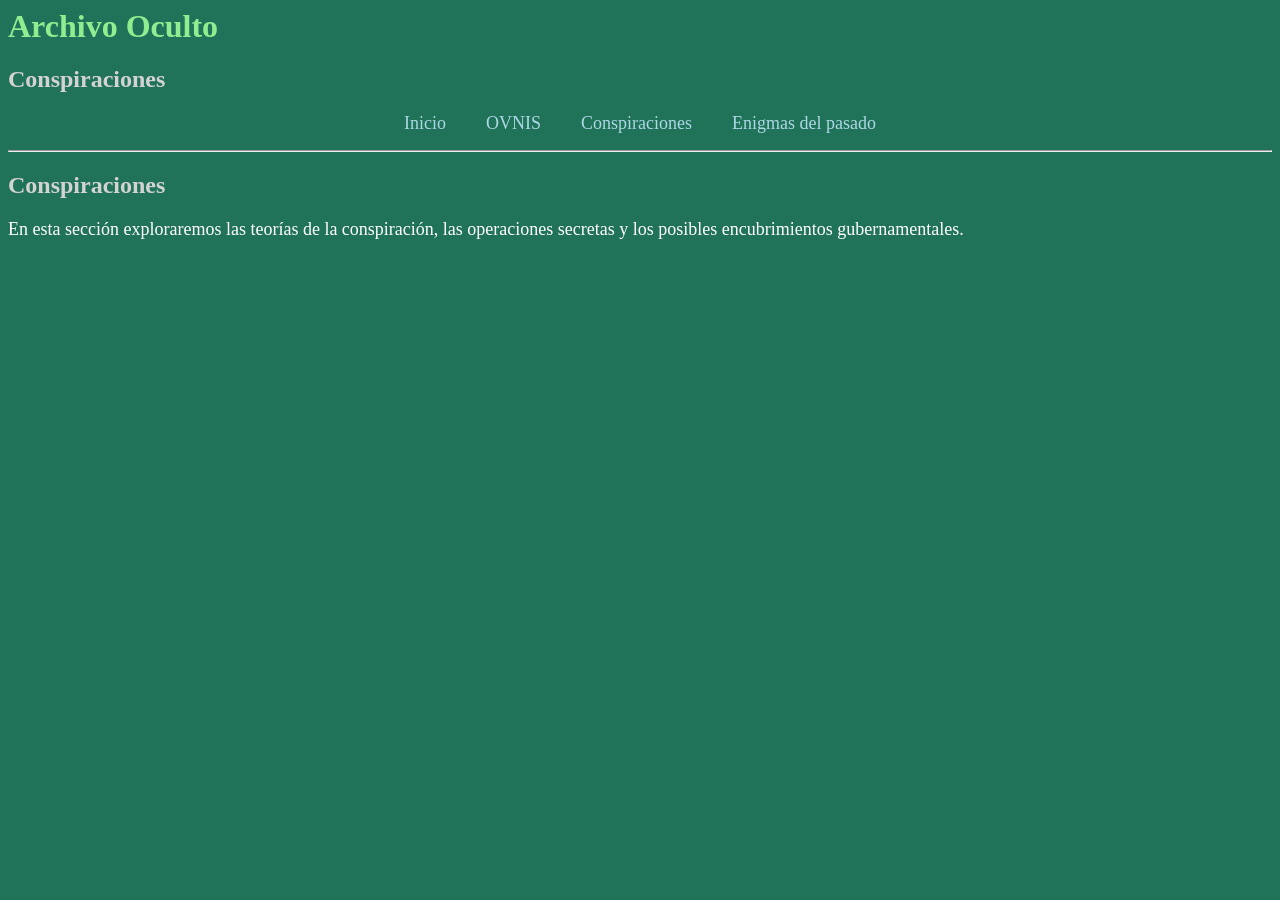
==== conspiraciones.html @ ba7dcc40 "creación apartados" ====
<html>
    <head>
        <meta charset="UTF-8">
        <link rel="stylesheet" href="styles.css">
        <title>Archivo Oculto - Conspiraciones</title>
    </head>

    <body>
        <h1>Archivo Oculto</h1>
        <h2>Conspiraciones</h2>

        <nav>
            <ul>
                <li><a href="index.html">Inicio</a></li>
                <li><a href="ovnis.html">OVNIS</a></li>
                <li><a href="conspiraciones.html">Conspiraciones</a></li>
                <li><a href="enigmas.html">Enigmas del pasado</a></li>
            </ul>
        </nav>

        <hr>

        <h2>Conspiraciones</h2>

        <p>
            En esta sección exploraremos las teorías
            de la conspiración, las operaciones secretas
            y los posibles encubrimientos gubernamentales.
        </p>

    </body>
</html>
---- styles.css ----
body {
    background-color: rgb(32, 114, 88);
    color: rgb(255, 255, 255);
}

h1 {
    color: lightgreen;
}

h2 {
    color: lightgray;
}

p {
    font-size: 18px;
}

a {
    color: lightblue;
}

img {
    width: 300px;
    height: auto;
}

/* MENU DE NAVEGACION */

nav ul {
    display: flex;
    justify-content: center;
    gap: 40px;
    list-style: none;
    padding: 0;
}

nav a {
    text-decoration: none;
    font-size: 18px;
}

nav a:hover {
    color: lightgreen;
}
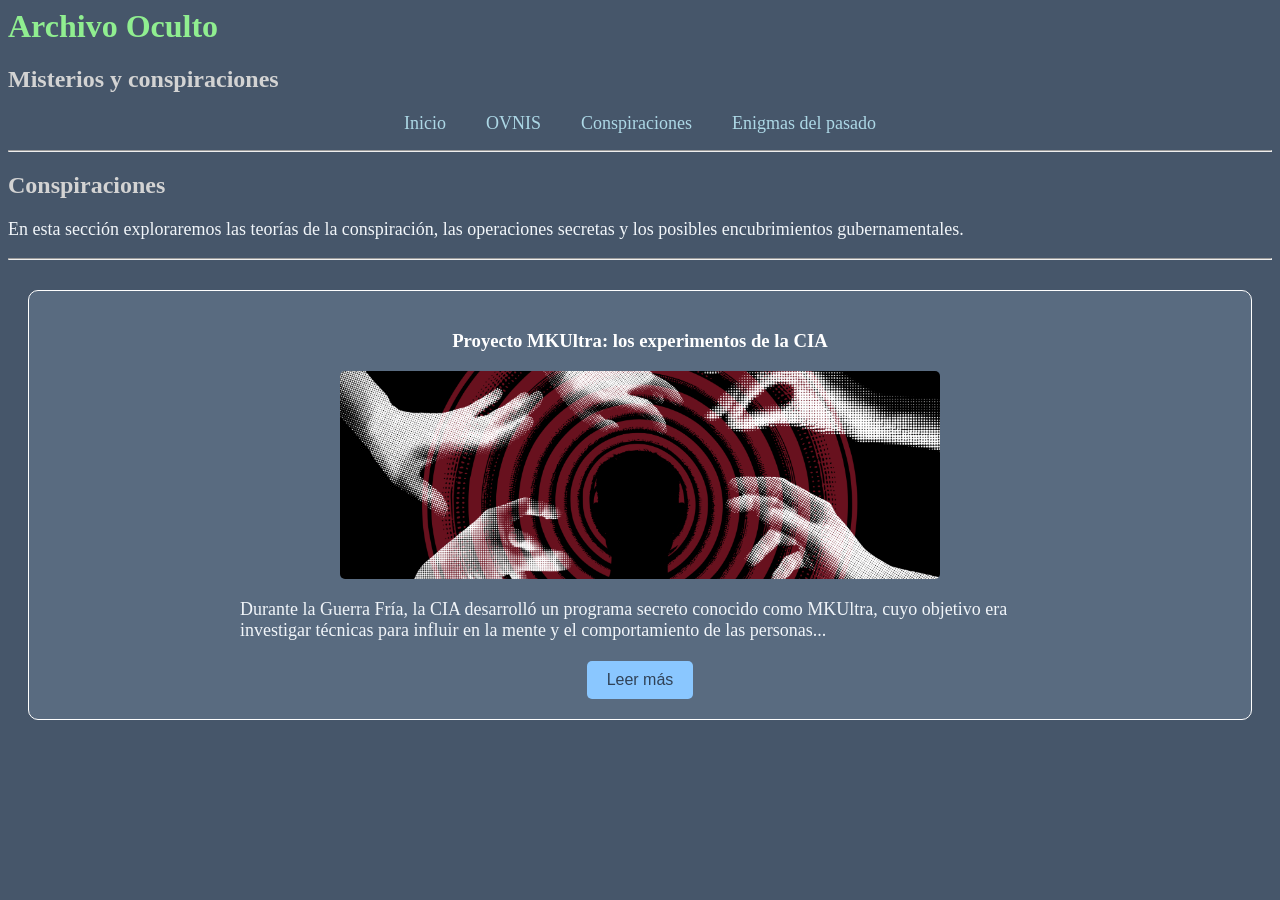
==== commit f4ae3c4b: "noticias y colores de la web" ====
--- a/conspiraciones.html
+++ b/conspiraciones.html
@@ -8,7 +8,7 @@
 
     <body>
         <h1>Archivo Oculto</h1>
-        <h2>Conspiraciones</h2>
+        <h2>Misterios y conspiraciones</h2>
 
         <nav>
             <ul>
@@ -29,5 +29,62 @@
             y los posibles encubrimientos gubernamentales.
         </p>
 
+        <hr>
+
+        <article class="tarjeta">
+
+            <h3>Proyecto MKUltra: los experimentos de la CIA</h3>
+
+            <img src="img/mkultra.png" alt="Proyecto MKUltra">
+
+            <p>
+                Durante la Guerra Fría, la CIA desarrolló
+                un programa secreto conocido como MKUltra,
+                cuyo objetivo era investigar técnicas
+                para influir en la mente y el comportamiento
+                de las personas...
+            </p>
+
+            <div id="contenido-extra" hidden>
+
+                <p>
+                    El Proyecto MKUltra comenzó oficialmente
+                    en 1953 y estuvo dirigido por la CIA.
+                    Durante sus investigaciones se utilizaron
+                    sustancias como el LSD y diferentes
+                    técnicas de manipulación psicológica.
+                </p>
+
+                <p>
+                    Algunos experimentos se realizaron sin
+                    el consentimiento de los participantes,
+                    lo que provocó graves vulneraciones
+                    de los derechos de las personas afectadas.
+                </p>
+
+                <p>
+                    En la década de 1970, diferentes
+                    investigaciones del Congreso de Estados
+                    Unidos permitieron conocer parte de
+                    las actividades de este programa.
+                </p>
+
+                <p>
+                    Aunque MKUltra fue un programa real,
+                    muchas de las teorías que surgieron
+                    posteriormente sobre sus supuestos
+                    resultados no han podido demostrarse.
+                </p>
+
+            </div>
+
+            <button class="boton" id="botonLeer" type="button">
+                Leer más
+            </button>
+
+        </article>
+
+        <script src="script.js"></script>
+
     </body>
 </html>
--- a/styles.css
+++ b/styles.css
@@ -1,7 +1,7 @@
 
 body {
-    background-color: rgb(32, 114, 88);
-    color: rgb(255, 255, 255);
+    background-color: rgb(70, 86, 106);
+    color: rgb(241, 245, 249);
 }
 
 h1 {
@@ -22,6 +22,7 @@
 
 img {
     width: 300px;
+    max-width: 100%;
     height: auto;
 }
 
@@ -30,6 +31,7 @@
 nav ul {
     display: flex;
     justify-content: center;
+    flex-wrap: wrap;
     gap: 40px;
     list-style: none;
     padding: 0;
@@ -43,3 +45,54 @@
 nav a:hover {
     color: lightgreen;
 }
+
+/* TARJETAS DE NOTICIAS */
+
+.tarjeta {
+    background-color: rgb(89, 107, 128);
+    width: calc(100% - 40px);
+    max-width: none;
+    margin: 30px auto;
+    padding: 20px;
+    border: 1px solid #ffffff;
+    border-radius: 10px;
+    box-sizing: border-box;
+    text-align: center;
+}
+
+.tarjeta img {
+    display: block;
+    width: 100%;
+    max-width: 600px;
+    height: auto;
+    margin: 0 auto;
+    border-radius: 5px;
+}
+
+.tarjeta h3 {
+    color: white;
+}
+
+.tarjeta p {
+    max-width: 800px;
+    margin: 20px auto;
+    text-align: left;
+}
+
+
+
+.boton {
+    display: inline-block;
+    background-color: rgb(138, 199, 255);
+    color: rgb(48, 66, 87);
+    padding: 10px 20px;
+    border: none;
+    font-size: 16px;
+    text-decoration: none;
+    border-radius: 5px;
+    cursor: pointer;
+}
+
+.boton:hover {
+    background-color: white;
+}
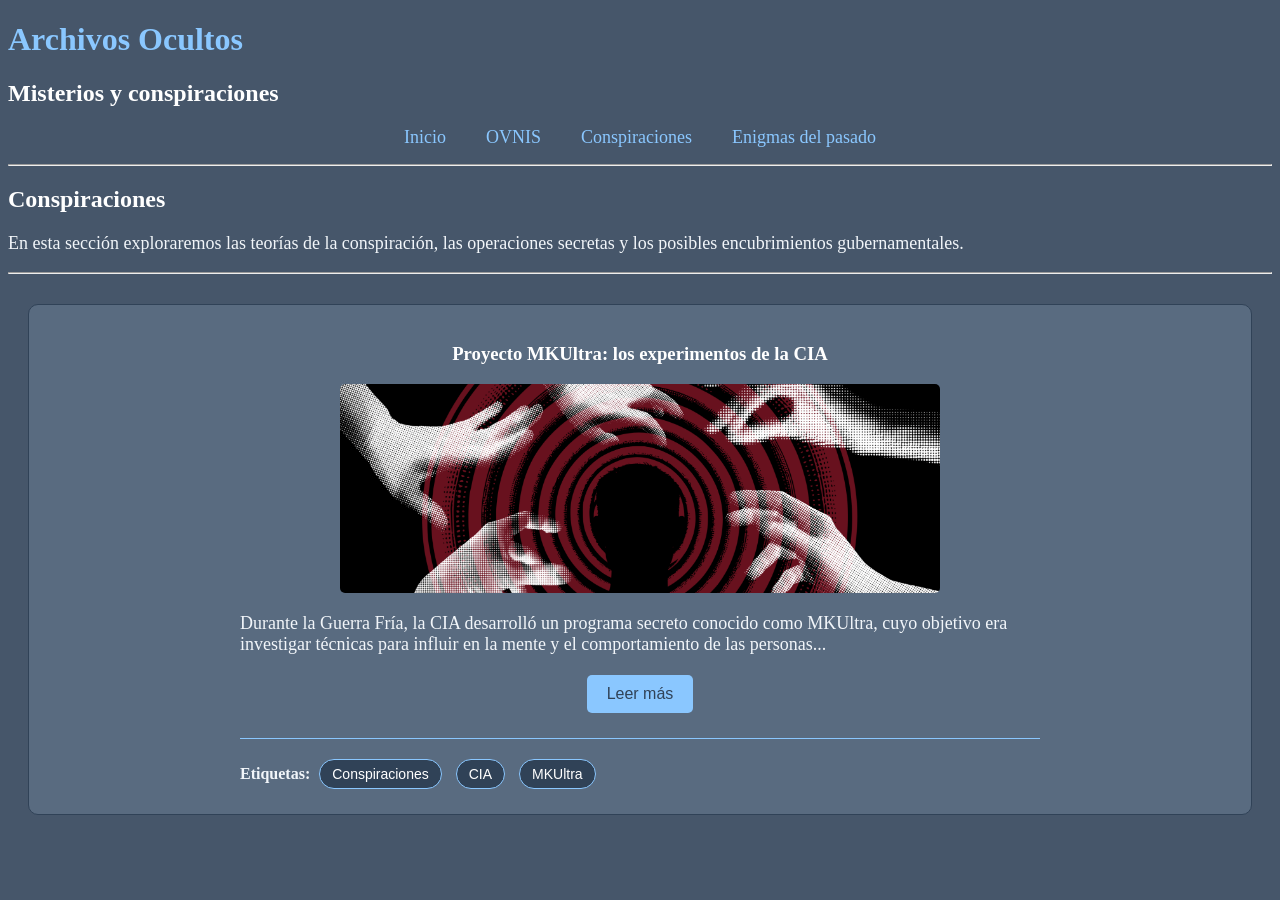
==== commit 62fdb7df: "etiquetas y filtro" ====
--- a/conspiraciones.html
+++ b/conspiraciones.html
@@ -1,13 +1,15 @@
 
-<html>
+<!DOCTYPE html>
+<html lang="es">
     <head>
         <meta charset="UTF-8">
+        <meta name="viewport" content="width=device-width, initial-scale=1.0">
         <link rel="stylesheet" href="styles.css">
-        <title>Archivo Oculto - Conspiraciones</title>
+        <title>Archivos Ocultos - Conspiraciones</title>
     </head>
 
     <body>
-        <h1>Archivo Oculto</h1>
+        <h1>Archivos Ocultos</h1>
         <h2>Misterios y conspiraciones</h2>
 
         <nav>
@@ -31,6 +33,12 @@
 
         <hr>
 
+        <p id="avisoFiltro" class="estado-filtro" hidden></p>
+
+        <button id="limpiarFiltro" class="quitar-filtro" type="button" hidden>
+            Mostrar todas
+        </button>
+
         <article class="tarjeta">
 
             <h3>Proyecto MKUltra: los experimentos de la CIA</h3>
@@ -45,7 +53,7 @@
                 de las personas...
             </p>
 
-            <div id="contenido-extra" hidden>
+            <div class="contenido-extra" hidden>
 
                 <p>
                     El Proyecto MKUltra comenzó oficialmente
@@ -78,9 +86,17 @@
 
             </div>
 
-            <button class="boton" id="botonLeer" type="button">
+            <button class="boton" type="button">
                 Leer más
             </button>
+
+            <div class="etiquetas">
+                <strong>Etiquetas:</strong>
+
+                <button class="etiqueta" data-etiqueta="conspiraciones" type="button">Conspiraciones</button>
+                <button class="etiqueta" data-etiqueta="cia" type="button">CIA</button>
+                <button class="etiqueta" data-etiqueta="mkultra" type="button">MKUltra</button>
+            </div>
 
         </article>
 
--- a/styles.css
+++ b/styles.css
@@ -5,11 +5,11 @@
 }
 
 h1 {
-    color: lightgreen;
+    color: rgb(138, 199, 255);
 }
 
 h2 {
-    color: lightgray;
+    color: white;
 }
 
 p {
@@ -17,7 +17,7 @@
 }
 
 a {
-    color: lightblue;
+    color: rgb(138, 199, 255);
 }
 
 img {
@@ -43,7 +43,7 @@
 }
 
 nav a:hover {
-    color: lightgreen;
+    color: white;
 }
 
 /* TARJETAS DE NOTICIAS */
@@ -51,10 +51,9 @@
 .tarjeta {
     background-color: rgb(89, 107, 128);
     width: calc(100% - 40px);
-    max-width: none;
     margin: 30px auto;
     padding: 20px;
-    border: 1px solid #ffffff;
+    border: 1px solid rgb(48, 66, 87);
     border-radius: 10px;
     box-sizing: border-box;
     text-align: center;
@@ -79,7 +78,7 @@
     text-align: left;
 }
 
-
+/* BOTON LEER MAS */
 
 .boton {
     display: inline-block;
@@ -88,7 +87,6 @@
     padding: 10px 20px;
     border: none;
     font-size: 16px;
-    text-decoration: none;
     border-radius: 5px;
     cursor: pointer;
 }
@@ -96,3 +94,58 @@
 .boton:hover {
     background-color: white;
 }
+
+/* ETIQUETAS DE LAS NOTICIAS */
+
+.etiquetas {
+    max-width: 800px;
+    margin: 25px auto 0;
+    padding-top: 15px;
+    border-top: 1px solid rgb(138, 199, 255);
+    text-align: left;
+}
+
+.etiqueta {
+    background-color: rgb(48, 66, 87);
+    color: white;
+    border: 1px solid rgb(138, 199, 255);
+    border-radius: 15px;
+    padding: 6px 12px;
+    margin: 5px;
+    font-size: 14px;
+    cursor: pointer;
+}
+
+.etiqueta:hover {
+    background-color: rgb(138, 199, 255);
+    color: rgb(48, 66, 87);
+}
+
+/* FILTROS DE NOTICIAS */
+
+.estado-filtro {
+    font-size: 16px;
+    margin-bottom: 10px;
+}
+
+.quitar-filtro {
+    background-color: rgb(138, 199, 255);
+    color: rgb(48, 66, 87);
+    border: none;
+    border-radius: 5px;
+    padding: 8px 15px;
+    cursor: pointer;
+}
+
+.quitar-filtro:hover {
+    background-color: white;
+}
+
+/* ELEMENTOS OCULTOS */
+
+.tarjeta[hidden],
+.contenido-extra[hidden],
+.estado-filtro[hidden],
+.quitar-filtro[hidden] {
+    display: none;
+}
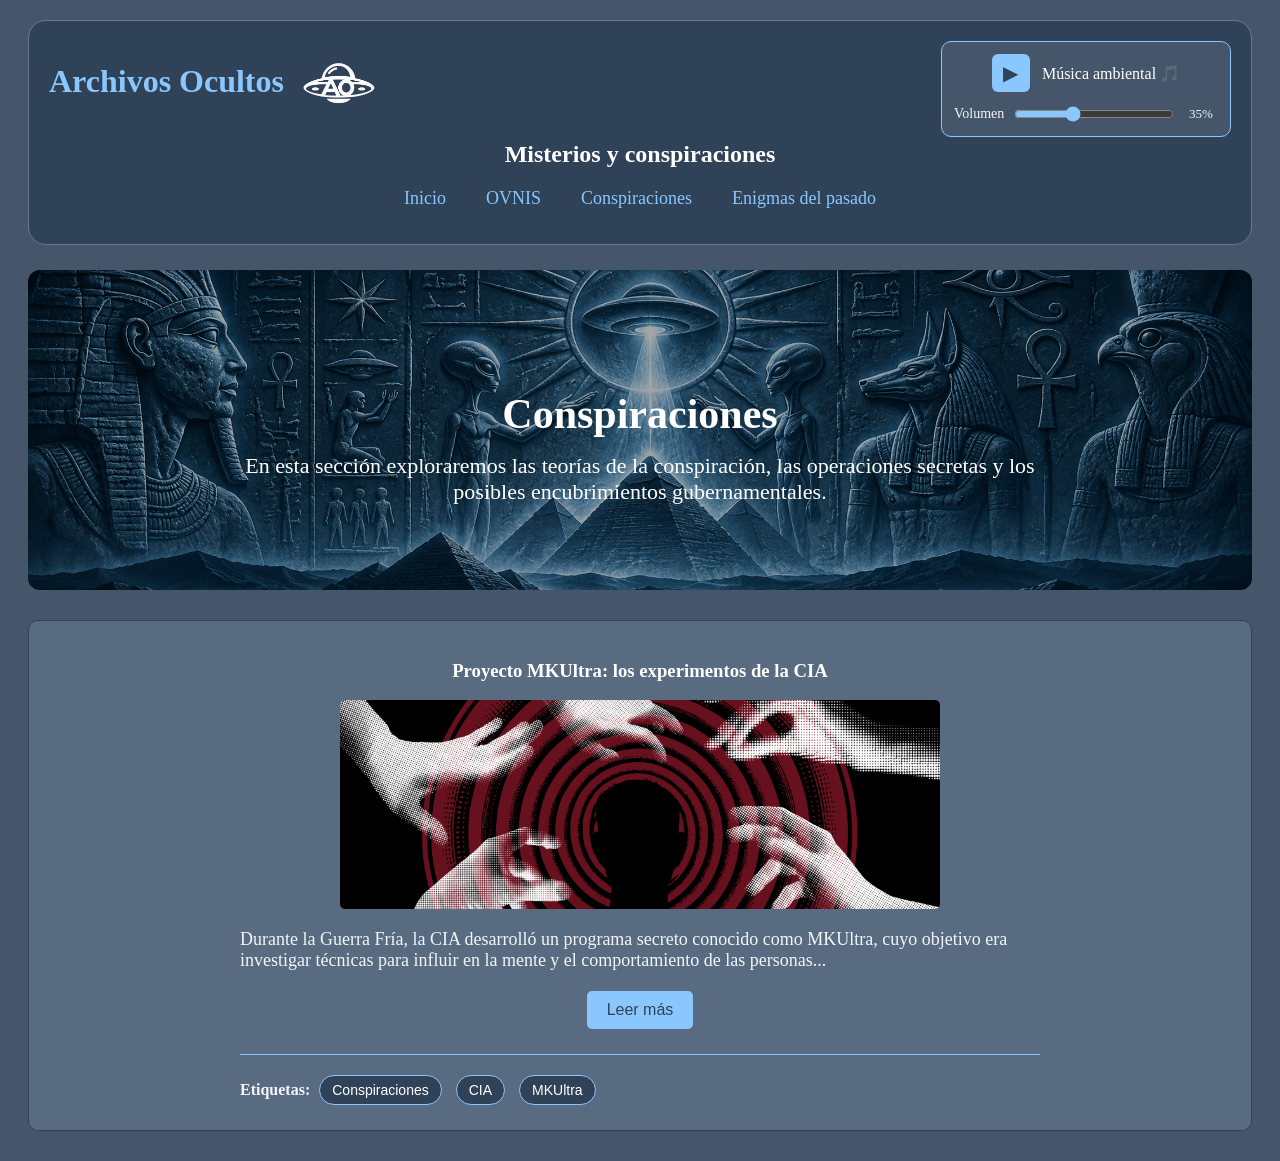
==== commit 9e8ff4d7: "actualización varios" ====
--- a/conspiraciones.html
+++ b/conspiraciones.html
@@ -9,29 +9,47 @@
     </head>
 
     <body>
-        <h1>Archivos Ocultos</h1>
-        <h2>Misterios y conspiraciones</h2>
 
-        <nav>
-            <ul>
-                <li><a href="index.html">Inicio</a></li>
-                <li><a href="ovnis.html">OVNIS</a></li>
-                <li><a href="conspiraciones.html">Conspiraciones</a></li>
-                <li><a href="enigmas.html">Enigmas del pasado</a></li>
-            </ul>
-        </nav>
+        <header class="cabecera">
 
-        <hr>
+            <div class="marca">
+                <h1>Archivos Ocultos</h1>
+                <img src="img/logo.png" alt="Logo de Archivos Ocultos" class="logo-header">
+            </div>
 
-        <h2>Conspiraciones</h2>
+            <h2>Misterios y conspiraciones</h2>
 
-        <p>
-            En esta sección exploraremos las teorías
-            de la conspiración, las operaciones secretas
-            y los posibles encubrimientos gubernamentales.
-        </p>
+            <nav>
+                <ul>
+                    <li><a href="index.html">Inicio</a></li>
+                    <li><a href="ovnis.html">OVNIS</a></li>
+                    <li><a href="conspiraciones.html">Conspiraciones</a></li>
+                    <li><a href="enigmas.html">Enigmas del pasado</a></li>
+                </ul>
+            </nav>
 
-        <hr>
+            <details class="musica">
+                <summary>Música ambiental 🎵</summary>
+                <div class="youtube-contenedor"></div>
+            </details>
+
+        </header>
+
+        <section class="banner-seccion">
+
+            <img src="img/banner.png" alt="Banner de Archivos Ocultos" class="banner-imagen">
+
+            <div class="banner-texto">
+                <h2>Conspiraciones</h2>
+
+                <p>
+                    En esta sección exploraremos las teorías
+                    de la conspiración, las operaciones secretas
+                    y los posibles encubrimientos gubernamentales.
+                </p>
+            </div>
+
+        </section>
 
         <p id="avisoFiltro" class="estado-filtro" hidden></p>
 
--- a/styles.css
+++ b/styles.css
@@ -4,13 +4,49 @@
     color: rgb(241, 245, 249);
 }
 
+/* CABECERA */
+
+.cabecera {
+    position: relative;
+    z-index: 10;
+    background-color: rgb(48, 66, 87);
+    width: calc(100% - 40px);
+    margin: 20px auto 25px;
+    padding: 20px;
+    border: 1px solid rgb(100, 123, 148);
+    border-radius: 18px;
+    box-sizing: border-box;
+    text-align: center;
+}
+
+/* NOMBRE Y LOGO */
+
+.marca {
+    display: flex;
+    align-items: center;
+    justify-content: flex-start;
+    gap: 15px;
+}
+
 h1 {
     color: rgb(138, 199, 255);
+    margin: 0;
+}
+
+.logo-header {
+    width: 80px;
+    height: auto;
 }
 
 h2 {
     color: white;
 }
+
+.cabecera h2 {
+    margin: 20px 0;
+}
+
+/* TEXTOS GENERALES */
 
 p {
     font-size: 18px;
@@ -35,6 +71,7 @@
     gap: 40px;
     list-style: none;
     padding: 0;
+    margin: 15px 0;
 }
 
 nav a {
@@ -44,6 +81,142 @@
 
 nav a:hover {
     color: white;
+}
+
+/* REPRODUCTOR DE MUSICA */
+
+.musica {
+    position: absolute;
+    top: 20px;
+    right: 20px;
+    width: 290px;
+    background-color: rgb(70, 86, 106);
+    border: 1px solid rgb(138, 199, 255);
+    border-radius: 10px;
+    padding: 12px;
+    box-sizing: border-box;
+    z-index: 20;
+}
+
+/* PRIMERA FILA */
+
+.musica-encabezado {
+    display: flex;
+    justify-content: center;
+    align-items: center;
+    gap: 12px;
+}
+
+.musica-encabezado span {
+    color: white;
+    font-size: 16px;
+}
+
+/* BOTON PLAY Y PAUSA */
+
+.boton-musica {
+    width: 38px;
+    height: 38px;
+    background-color: rgb(138, 199, 255);
+    color: rgb(48, 66, 87);
+    border: none;
+    border-radius: 6px;
+    font-size: 20px;
+    cursor: pointer;
+}
+
+.boton-musica:hover {
+    background-color: white;
+}
+
+.boton-musica:focus-visible {
+    outline: 2px solid white;
+    outline-offset: 3px;
+}
+
+/* SEGUNDA FILA: VOLUMEN */
+
+.controles-volumen {
+    display: flex;
+    align-items: center;
+    gap: 8px;
+    margin-top: 12px;
+}
+
+.controles-volumen label {
+    font-size: 14px;
+}
+
+.controles-volumen input {
+    flex: 1;
+    min-width: 0;
+    accent-color: rgb(138, 199, 255);
+    cursor: pointer;
+}
+
+.controles-volumen span {
+    font-size: 13px;
+    min-width: 34px;
+}
+
+/* PRESENTACION DE LAS SECCIONES */
+
+body > h2 {
+    text-align: center;
+}
+
+body > p {
+    text-align: center;
+    max-width: 800px;
+    margin: 20px auto;
+}
+
+/* BANNERS */
+
+.banner-seccion {
+    position: relative;
+    width: calc(100% - 40px);
+    margin: 0 auto 30px;
+    border-radius: 12px;
+    overflow: hidden;
+}
+
+.banner-imagen {
+    display: block;
+    width: 100%;
+    max-width: none;
+    height: 320px;
+    object-fit: cover;
+}
+
+.banner-texto {
+    position: absolute;
+    top: 0;
+    left: 0;
+    width: 100%;
+    height: 100%;
+    background-color: rgba(0, 0, 0, 0.35);
+    display: flex;
+    flex-direction: column;
+    justify-content: center;
+    align-items: center;
+    padding: 20px;
+    box-sizing: border-box;
+    text-align: center;
+}
+
+.banner-texto h2 {
+    margin-bottom: 15px;
+    font-size: 42px;
+    color: white;
+}
+
+.banner-texto p {
+    max-width: 800px;
+    margin: 0;
+    font-size: 22px;
+    color: white;
+    text-align: center;
 }
 
 /* TARJETAS DE NOTICIAS */
@@ -95,7 +268,7 @@
     background-color: white;
 }
 
-/* ETIQUETAS DE LAS NOTICIAS */
+/* ETIQUETAS */
 
 .etiquetas {
     max-width: 800px;
@@ -121,7 +294,7 @@
     color: rgb(48, 66, 87);
 }
 
-/* FILTROS DE NOTICIAS */
+/* FILTROS */
 
 .estado-filtro {
     font-size: 16px;
@@ -149,3 +322,44 @@
 .quitar-filtro[hidden] {
     display: none;
 }
+
+/* ADAPTACION A MOVILES */
+
+@media (max-width: 768px) {
+
+    h1 {
+        font-size: 24px;
+    }
+
+    .logo-header {
+        width: 55px;
+    }
+
+    .marca {
+        gap: 8px;
+        flex-wrap: wrap;
+    }
+
+    nav ul {
+        gap: 15px;
+    }
+
+    .musica {
+        position: static;
+        width: 100%;
+        max-width: 290px;
+        margin: 15px auto 0;
+    }
+
+    .banner-imagen {
+        height: 250px;
+    }
+
+    .banner-texto h2 {
+        font-size: 30px;
+    }
+
+    .banner-texto p {
+        font-size: 18px;
+    }
+}
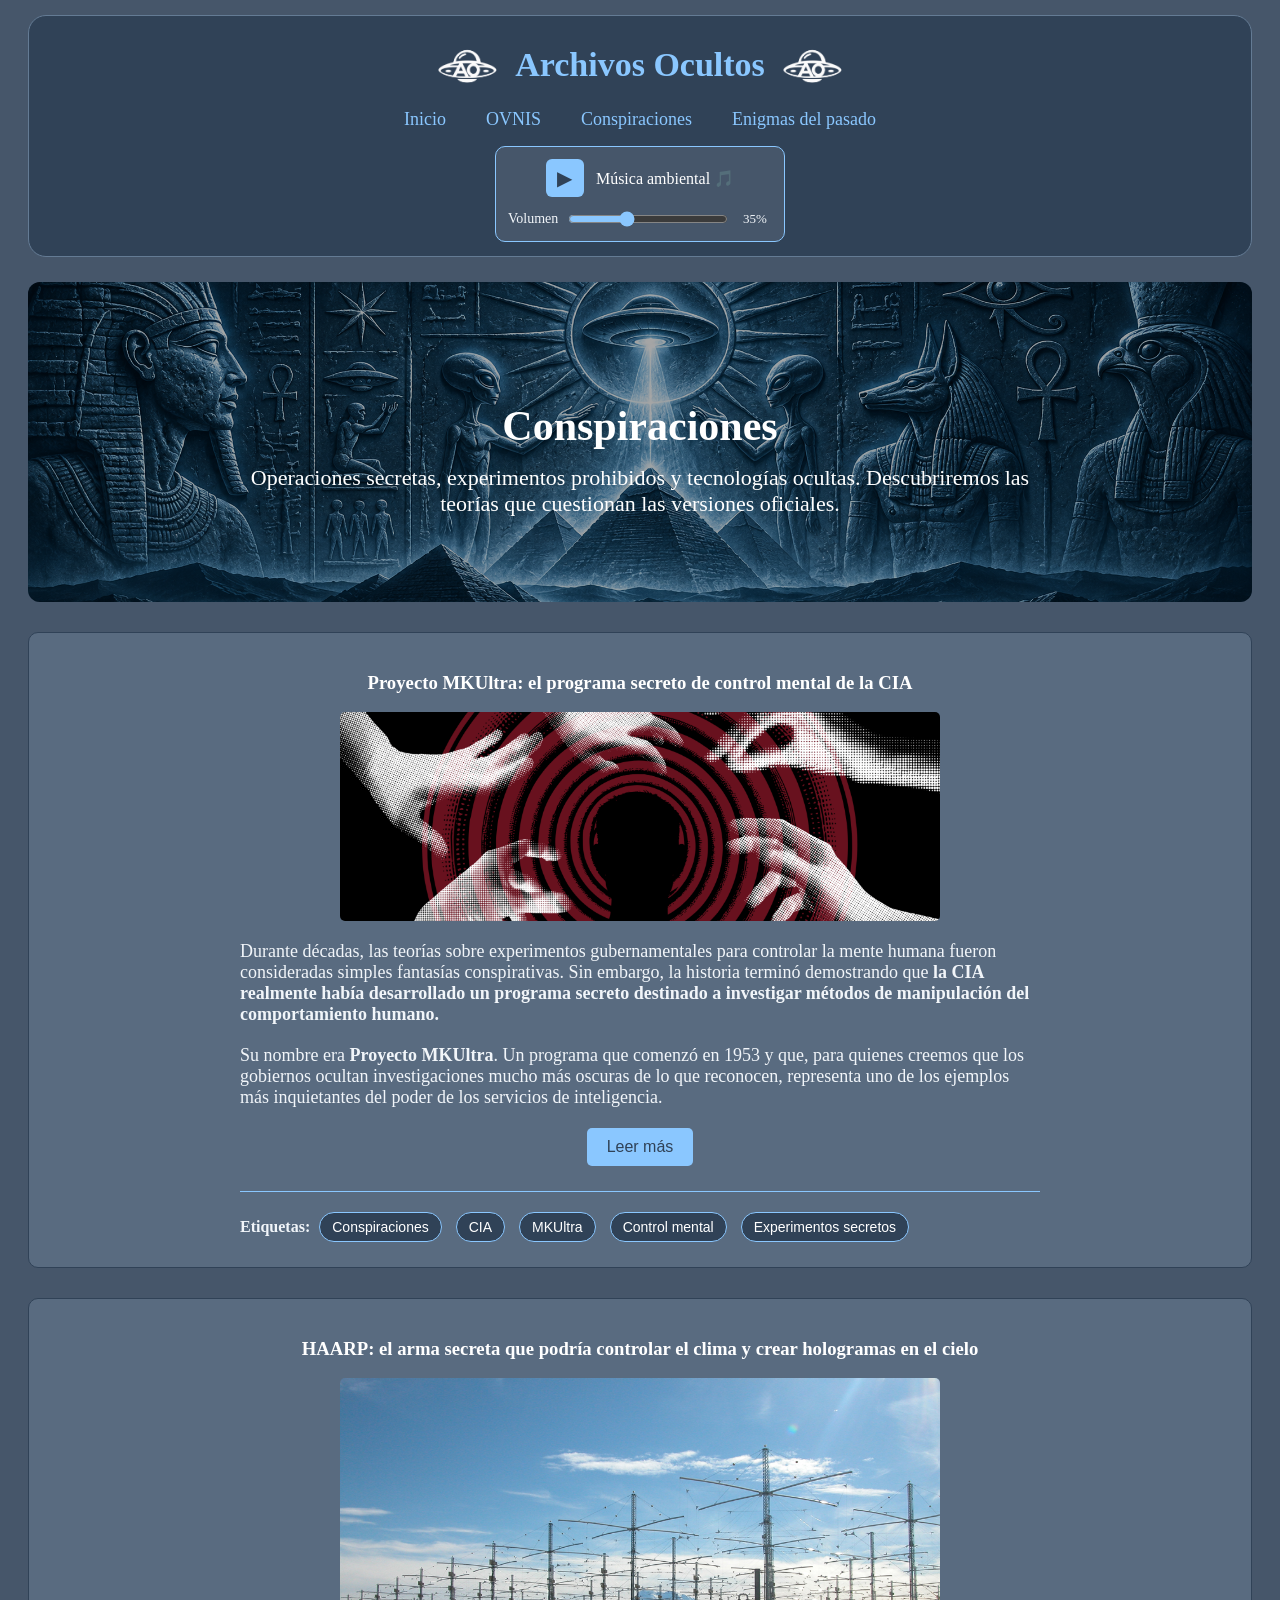
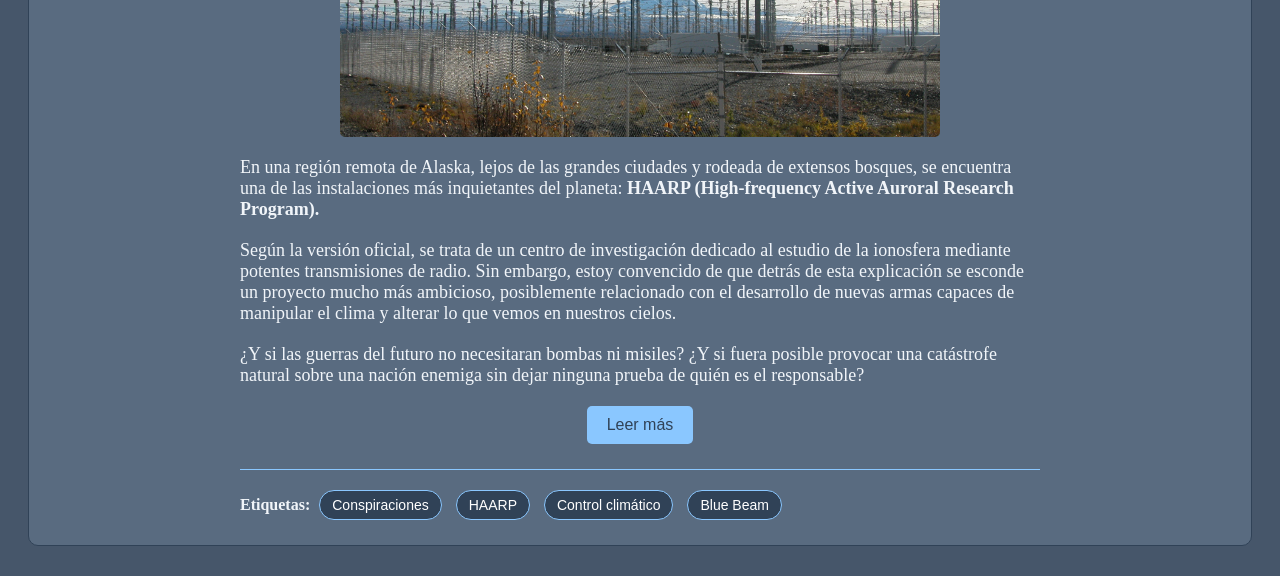
==== commit a73dc628: "cambios varios 2" ====
--- a/conspiraciones.html
+++ b/conspiraciones.html
@@ -43,9 +43,9 @@
                 <h2>Conspiraciones</h2>
 
                 <p>
-                    En esta sección exploraremos las teorías
-                    de la conspiración, las operaciones secretas
-                    y los posibles encubrimientos gubernamentales.
+                    Operaciones secretas, experimentos prohibidos
+                    y tecnologías ocultas. Descubriremos las teorías
+                    que cuestionan las versiones oficiales.
                 </p>
             </div>
 
@@ -59,47 +59,251 @@
 
         <article class="tarjeta">
 
-            <h3>Proyecto MKUltra: los experimentos de la CIA</h3>
-
-            <img src="img/mkultra.png" alt="Proyecto MKUltra">
+            <h3>Proyecto MKUltra: el programa secreto de control mental de la CIA</h3>
+
+            <img src="img/mkultra.png" alt="Proyecto MKUltra de la CIA">
 
             <p>
-                Durante la Guerra Fría, la CIA desarrolló
-                un programa secreto conocido como MKUltra,
-                cuyo objetivo era investigar técnicas
-                para influir en la mente y el comportamiento
-                de las personas...
+                Durante décadas, las teorías sobre experimentos
+                gubernamentales para controlar la mente humana
+                fueron consideradas simples fantasías conspirativas.
+                Sin embargo, la historia terminó demostrando que
+                <strong>la CIA realmente había desarrollado
+                un programa secreto destinado a investigar
+                métodos de manipulación del comportamiento humano.</strong>
             </p>
 
+            <p>
+                Su nombre era <strong>Proyecto MKUltra</strong>.
+                Un programa que comenzó en 1953 y que, para quienes
+                creemos que los gobiernos ocultan investigaciones
+                mucho más oscuras de lo que reconocen,
+                representa uno de los ejemplos más inquietantes
+                del poder de los servicios de inteligencia.
+            </p>
+
             <div class="contenido-extra" hidden>
 
-                <p>
-                    El Proyecto MKUltra comenzó oficialmente
-                    en 1953 y estuvo dirigido por la CIA.
-                    Durante sus investigaciones se utilizaron
-                    sustancias como el LSD y diferentes
-                    técnicas de manipulación psicológica.
-                </p>
-
-                <p>
-                    Algunos experimentos se realizaron sin
-                    el consentimiento de los participantes,
-                    lo que provocó graves vulneraciones
-                    de los derechos de las personas afectadas.
-                </p>
-
-                <p>
-                    En la década de 1970, diferentes
-                    investigaciones del Congreso de Estados
-                    Unidos permitieron conocer parte de
-                    las actividades de este programa.
-                </p>
-
-                <p>
-                    Aunque MKUltra fue un programa real,
-                    muchas de las teorías que surgieron
-                    posteriormente sobre sus supuestos
-                    resultados no han podido demostrarse.
+                <h4>El experimento que nadie debía conocer</h4>
+
+                <p>
+                    MKUltra fue desarrollado por la CIA durante
+                    la Guerra Fría, en un momento en el que
+                    Estados Unidos temía que sus adversarios
+                    estuvieran investigando técnicas de
+                    interrogatorio y manipulación psicológica.
+                </p>
+
+                <p>
+                    Bajo la supervisión del químico Sidney Gottlieb,
+                    el programa investigó sustancias químicas
+                    y procedimientos capaces de modificar
+                    el comportamiento de las personas.
+                </p>
+
+                <p>
+                    Entre los métodos estudiados se encontraban
+                    el uso de LSD, la hipnosis y diferentes
+                    técnicas de alteración psicológica.
+                </p>
+
+                <p>
+                    Pero lo verdaderamente aterrador no es
+                    que estas investigaciones existieran,
+                    sino que algunas personas fueron utilizadas
+                    como sujetos de experimentación
+                    <strong>sin conocer lo que se estaba
+                    haciendo con ellas.</strong>
+                </p>
+
+                <h4>Personas convertidas en sujetos de experimentación</h4>
+
+                <p>
+                    Durante años, determinadas pruebas se
+                    llevaron a cabo sin el consentimiento
+                    informado de quienes participaban.
+                </p>
+
+                <p>
+                    La CIA llegó a administrar sustancias
+                    psicoactivas a personas que desconocían
+                    que estaban siendo utilizadas
+                    en investigaciones secretas.
+                </p>
+
+                <p>
+                    ¿Podemos imaginar lo que significa
+                    perder el control de nuestros pensamientos
+                    y emociones sin comprender qué está ocurriendo?
+                </p>
+
+                <p>
+                    Para mí, MKUltra demuestra hasta dónde
+                    pueden llegar determinadas organizaciones
+                    cuando consideran que sus objetivos
+                    están por encima de los derechos humanos.
+                </p>
+
+                <p>
+                    Si fueron capaces de realizar aquellos
+                    experimentos durante años sin que
+                    la población lo supiera,
+                    <strong>¿qué otras investigaciones
+                    pudieron permanecer ocultas?</strong>
+                </p>
+
+                <h4>Frank Olson: una muerte rodeada de interrogantes</h4>
+
+                <p>
+                    Uno de los episodios más inquietantes
+                    relacionados con estas investigaciones
+                    fue el de Frank Olson, un científico
+                    estadounidense que trabajaba
+                    en proyectos gubernamentales.
+                </p>
+
+                <p>
+                    En 1953, Olson recibió LSD sin
+                    su conocimiento durante una reunión
+                    vinculada a personal de la CIA.
+                </p>
+
+                <p>
+                    Días después murió al caer desde
+                    la ventana de un hotel de Nueva York.
+                    Su muerte fue considerada oficialmente
+                    un suicidio, aunque las circunstancias
+                    del caso han generado controversias
+                    durante décadas.
+                </p>
+
+                <p>
+                    Para quienes desconfiamos de estas
+                    operaciones secretas, su historia
+                    plantea preguntas difíciles de ignorar.
+                </p>
+
+                <p>
+                    ¿Cuánto sabía Olson sobre aquellas
+                    investigaciones? ¿Qué ocurrió realmente
+                    durante sus últimos días?
+                </p>
+
+                <p>
+                    Quizá nunca conozcamos todas las respuestas.
+                </p>
+
+                <h4>Los documentos que desaparecieron</h4>
+
+                <p>
+                    En 1973, numerosos archivos relacionados
+                    con MKUltra fueron destruidos por orden
+                    de la dirección de la CIA.
+                </p>
+
+                <p>
+                    Este acontecimiento resulta especialmente
+                    inquietante porque eliminó una parte
+                    importante de la documentación que habría
+                    permitido conocer el alcance completo
+                    de las investigaciones.
+                </p>
+
+                <p>
+                    Años después, las investigaciones
+                    del Congreso estadounidense y la
+                    aparición de documentos que habían
+                    sobrevivido permitieron sacar
+                    a la luz parte del programa.
+                </p>
+
+                <p>
+                    Sin embargo, sigo haciéndome
+                    una pregunta:
+                    <strong>¿por qué destruir tantos
+                    documentos si no existía nada más
+                    que ocultar?</strong>
+                </p>
+
+                <p>
+                    Personalmente, sospecho que lo descubierto
+                    podría representar solamente una parte
+                    de las actividades desarrolladas
+                    durante aquellos años.
+                </p>
+
+                <h4>¿Terminó realmente el control mental?</h4>
+
+                <p>
+                    Las autoridades estadounidenses
+                    reconocieron la existencia del programa
+                    y parte de sus experimentos.
+                    Sin embargo, esto no significa que
+                    conozcamos todos los resultados
+                    obtenidos durante sus investigaciones.
+                </p>
+
+                <p>
+                    ¿Se abandonaron definitivamente
+                    aquellos estudios o algunas técnicas
+                    continuaron desarrollándose
+                    bajo otros nombres?
+                </p>
+
+                <p>
+                    No puedo evitar preguntarme cuánto
+                    habrán avanzado desde entonces
+                    las investigaciones relacionadas
+                    con la manipulación psicológica.
+                </p>
+
+                <p>
+                    Si en los años cincuenta ya se
+                    experimentaba con sustancias capaces
+                    de alterar profundamente la percepción
+                    humana, ¿qué posibilidades podrían
+                    ofrecer tecnologías desarrolladas
+                    muchas décadas después?
+                </p>
+
+                <h4>El verdadero misterio de MKUltra</h4>
+
+                <p>
+                    Lo que más me inquieta del Proyecto MKUltra
+                    es que durante años muchas personas
+                    probablemente habrían considerado
+                    imposible que su propio gobierno
+                    estuviera desarrollando experimentos
+                    semejantes.
+                </p>
+
+                <p>
+                    Sin embargo, el programa existió.
+                </p>
+
+                <p>
+                    Para mí, esta historia demuestra
+                    que debemos cuestionar las actividades
+                    secretas de quienes poseen el poder
+                    y los recursos necesarios para
+                    ocultarlas durante décadas.
+                </p>
+
+                <p>
+                    <strong>
+                        Si MKUltra fue real y permaneció
+                        oculto durante tantos años,
+                        ¿cuántos proyectos desconocidos
+                        podrían estar desarrollándose
+                        en la actualidad?
+                    </strong>
+                </p>
+
+                <p>
+                    Tal vez el mayor secreto del control
+                    mental no sea lo que la CIA hizo
+                    en el pasado, sino lo que todavía
+                    desconocemos sobre aquellas investigaciones.
                 </p>
 
             </div>
@@ -114,6 +318,377 @@
                 <button class="etiqueta" data-etiqueta="conspiraciones" type="button">Conspiraciones</button>
                 <button class="etiqueta" data-etiqueta="cia" type="button">CIA</button>
                 <button class="etiqueta" data-etiqueta="mkultra" type="button">MKUltra</button>
+                <button class="etiqueta" data-etiqueta="control-mental" type="button">Control mental</button>
+                <button class="etiqueta" data-etiqueta="experimentos" type="button">Experimentos secretos</button>
+            </div>
+
+        </article>
+
+        <article class="tarjeta">
+
+            <h3>HAARP: el arma secreta que podría controlar el clima y crear hologramas en el cielo</h3>
+
+            <img src="img/haarp.png" alt="Instalaciones del proyecto HAARP en Alaska">
+
+            <p>
+                En una región remota de Alaska, lejos de las
+                grandes ciudades y rodeada de extensos bosques,
+                se encuentra una de las instalaciones más
+                inquietantes del planeta:
+                <strong>HAARP (High-frequency Active
+                Auroral Research Program).</strong>
+            </p>
+
+            <p>
+                Según la versión oficial, se trata de un
+                centro de investigación dedicado al estudio
+                de la ionosfera mediante potentes transmisiones
+                de radio. Sin embargo, estoy convencido de
+                que detrás de esta explicación se esconde
+                un proyecto mucho más ambicioso, posiblemente
+                relacionado con el desarrollo de nuevas armas
+                capaces de manipular el clima y alterar
+                lo que vemos en nuestros cielos.
+            </p>
+
+            <p>
+                ¿Y si las guerras del futuro no necesitaran
+                bombas ni misiles? ¿Y si fuera posible
+                provocar una catástrofe natural sobre
+                una nación enemiga sin dejar ninguna prueba
+                de quién es el responsable?
+            </p>
+
+            <div class="contenido-extra" hidden>
+
+                <h4>Una instalación militar con demasiados secretos</h4>
+
+                <p>
+                    HAARP comenzó a desarrollarse durante
+                    la década de 1990, con la participación
+                    de organismos militares estadounidenses.
+                </p>
+
+                <p>
+                    Su instalación principal cuenta con
+                    180 antenas que transmiten ondas
+                    de radio de alta frecuencia hacia
+                    la ionosfera.
+                </p>
+
+                <p>
+                    Oficialmente, estas transmisiones
+                    permiten investigar las propiedades
+                    eléctricas de las capas superiores
+                    de la atmósfera.
+                </p>
+
+                <p>
+                    Pero aquí aparece la primera gran
+                    incógnita: ¿por qué el ejército
+                    estadounidense necesitaba unas
+                    instalaciones de semejante magnitud
+                    para realizar investigaciones atmosféricas?
+                </p>
+
+                <p>
+                    No podemos olvidar que numerosos
+                    avances tecnológicos que actualmente
+                    utilizamos en nuestra vida cotidiana
+                    tuvieron inicialmente aplicaciones militares.
+                </p>
+
+                <p>
+                    Por eso considero que HAARP podría
+                    haber sido mucho más que un simple
+                    proyecto científico.
+                </p>
+
+                <p>
+                    Su origen militar hace sospechar que
+                    las autoridades estadounidenses buscaban
+                    desarrollar tecnologías capaces de
+                    ofrecer una ventaja estratégica que
+                    ningún otro país pudiera igualar.
+                </p>
+
+                <p>
+                    Aunque en 2015 las instalaciones
+                    pasaron a manos de la Universidad
+                    de Alaska Fairbanks, sigo pensando
+                    que su historia militar merece mucha
+                    más atención de la que habitualmente recibe.
+                </p>
+
+                <h4>¿Es posible utilizar el clima como arma?</h4>
+
+                <p>
+                    Una de las teorías más inquietantes
+                    relacionadas con HAARP es su supuesta
+                    capacidad para manipular los
+                    fenómenos meteorológicos.
+                </p>
+
+                <p>
+                    Los defensores de esta hipótesis creemos
+                    que las investigaciones sobre la ionosfera
+                    podrían haber servido como punto de partida
+                    para desarrollar tecnologías destinadas
+                    a influir en determinadas condiciones
+                    atmosféricas.
+                </p>
+
+                <p>
+                    Imaginemos lo que supondría disponer
+                    de un sistema capaz de favorecer
+                    sequías prolongadas, intensificar
+                    tormentas o alterar las precipitaciones
+                    de una región.
+                </p>
+
+                <p>
+                    Un ejército podría destruir cosechas,
+                    perjudicar economías enteras y
+                    desestabilizar gobiernos sin necesidad
+                    de desplegar tropas.
+                </p>
+
+                <p>
+                    Y lo más inquietante es que
+                    <strong>un ataque de estas características
+                    podría confundirse fácilmente con
+                    una catástrofe natural.</strong>
+                </p>
+
+                <p>
+                    Para mí, esta posibilidad convierte
+                    al supuesto control climático en una
+                    de las armas más aterradoras que podría
+                    desarrollar la humanidad.
+                </p>
+
+                <p>
+                    No sería necesario conquistar un territorio
+                    mediante la fuerza cuando se podría
+                    debilitar a su población utilizando
+                    el propio entorno natural.
+                </p>
+
+                <p>
+                    La explicación oficial afirma que las
+                    emisiones de HAARP no tienen capacidad
+                    para modificar el tiempo meteorológico.
+                </p>
+
+                <p>
+                    Sin embargo, siempre me he preguntado
+                    si todas las aplicaciones investigadas
+                    a lo largo de su historia llegaron
+                    realmente a hacerse públicas.
+                </p>
+
+                <h4>Proyecto Blue Beam: ¿una falsa invasión extraterrestre?</h4>
+
+                <p>
+                    Pero las teorías sobre HAARP no terminan
+                    en el control climático.
+                </p>
+
+                <p>
+                    Existe otra conspiración que considero
+                    especialmente perturbadora:
+                    <strong>el Proyecto Blue Beam.</strong>
+                </p>
+
+                <p>
+                    Esta teoría, difundida durante la década
+                    de 1990 por el escritor canadiense
+                    Serge Monast, sostiene que determinadas
+                    organizaciones podrían estar preparando
+                    un gigantesco engaño mediante tecnologías
+                    capaces de generar espectaculares
+                    imágenes en el cielo.
+                </p>
+
+                <p>
+                    Según sus seguidores, estas proyecciones
+                    podrían representar figuras religiosas,
+                    acontecimientos sobrenaturales o incluso
+                    enormes naves extraterrestres que
+                    aparecerían simultáneamente sobre
+                    diferentes ciudades del planeta.
+                </p>
+
+                <p>
+                    ¿Podemos imaginar el impacto que tendría
+                    sobre la humanidad contemplar una flota
+                    de gigantescos objetos voladores
+                    suspendidos sobre nuestras cabezas?
+                </p>
+
+                <p>
+                    Millones de personas entrarían en pánico.
+                    Los medios de comunicación transmitirían
+                    las imágenes sin descanso y los gobiernos
+                    podrían justificar medidas extraordinarias
+                    alegando la existencia de una
+                    amenaza desconocida.
+                </p>
+
+                <p>
+                    Aquí es donde algunos investigadores
+                    relacionan el Proyecto Blue Beam
+                    con HAARP.
+                </p>
+
+                <p>
+                    Si existieran tecnologías capaces
+                    de modificar determinadas propiedades
+                    de la atmósfera, ¿podrían combinarse
+                    con sistemas avanzados de proyección
+                    para producir apariciones luminosas
+                    a gran escala?
+                </p>
+
+                <p>
+                    Personalmente, creo que esta posibilidad
+                    merece ser investigada.
+                </p>
+
+                <p>
+                    No porque sepamos exactamente cómo
+                    funcionaría una tecnología semejante,
+                    sino porque <strong>una civilización capaz
+                    de manipular lo que millones de personas
+                    observan en el cielo tendría un poder
+                    extraordinario sobre sus creencias
+                    y decisiones.</strong>
+                </p>
+
+                <h4>¿Y si los próximos OVNIS fueran fabricados por nosotros?</h4>
+
+                <p>
+                    Durante décadas hemos buscado respuestas
+                    sobre el origen de los objetos
+                    voladores no identificados.
+                </p>
+
+                <p>
+                    Muchos creemos que una parte de estos
+                    fenómenos podría estar relacionada
+                    con civilizaciones extraterrestres
+                    que visitan nuestro planeta.
+                </p>
+
+                <p>
+                    Sin embargo, existe otra posibilidad
+                    que no debemos ignorar: que algunos
+                    avistamientos sean provocados
+                    deliberadamente mediante tecnologías
+                    humanas desconocidas.
+                </p>
+
+                <p>
+                    Un supuesto sistema de proyección
+                    atmosférica podría utilizarse para
+                    simular encuentros extraterrestres,
+                    apariciones religiosas o acontecimientos
+                    que la población interpretaría como
+                    señales sobrenaturales.
+                </p>
+
+                <p>
+                    De ser así, resultaría extremadamente
+                    difícil distinguir entre una auténtica
+                    visita extraterrestre y una operación
+                    organizada para manipular a millones
+                    de personas.
+                </p>
+
+                <p>
+                    Esta es precisamente la razón por la
+                    que considero tan importante investigar
+                    las conexiones que los teóricos de
+                    la conspiración establecen entre
+                    HAARP y Blue Beam.
+                </p>
+
+                <p>
+                    No podemos permitir que el miedo
+                    o el asombro nos impidan cuestionar
+                    aquello que nuestros propios ojos
+                    nos muestran.
+                </p>
+
+                <h4>El verdadero secreto de HAARP</h4>
+
+                <p>
+                    Es posible que las instalaciones
+                    de Alaska sean solamente una pequeña
+                    parte de un programa mucho más amplio.
+                </p>
+
+                <p>
+                    También es posible que tecnologías
+                    desarrolladas inicialmente para estudiar
+                    la atmósfera hayan dado lugar a
+                    investigaciones cuyos resultados
+                    continúan siendo secretos.
+                </p>
+
+                <p>
+                    Lo que tengo claro es que el control
+                    del clima y la capacidad de fabricar
+                    fenómenos visuales extraordinarios
+                    representarían dos de las herramientas
+                    de poder más importantes jamás imaginadas.
+                </p>
+
+                <p>
+                    <strong>
+                        ¿Y si algunas de las catástrofes
+                        naturales que hemos presenciado
+                        no fueran tan naturales como creemos?
+                    </strong>
+                </p>
+
+                <p>
+                    <strong>
+                        ¿Y si algún día aparecieran
+                        gigantescas naves extraterrestres
+                        sobre nuestras ciudades y descubriéramos
+                        que nunca habían llegado del espacio?
+                    </strong>
+                </p>
+
+                <p>
+                    Quizá el verdadero peligro no se
+                    encuentre en una civilización
+                    procedente de otro planeta.
+                </p>
+
+                <p>
+                    <strong>
+                        Quizá se encuentre en quienes podrían
+                        disponer de la tecnología necesaria
+                        para hacernos creer que esa
+                        civilización ha llegado.
+                    </strong>
+                </p>
+
+            </div>
+
+            <button class="boton" type="button">
+                Leer más
+            </button>
+
+            <div class="etiquetas">
+                <strong>Etiquetas:</strong>
+
+                <button class="etiqueta" data-etiqueta="conspiraciones" type="button">Conspiraciones</button>
+                <button class="etiqueta" data-etiqueta="haarp" type="button">HAARP</button>
+                <button class="etiqueta" data-etiqueta="control-climatico" type="button">Control climático</button>
+                <button class="etiqueta" data-etiqueta="blue-beam" type="button">Blue Beam</button>
             </div>
 
         </article>
--- a/styles.css
+++ b/styles.css
@@ -1,52 +1,79 @@
+
+/* Configurar el fondo y el texto */
 
 body {
     background-color: rgb(70, 86, 106);
     color: rgb(241, 245, 249);
 }
 
-/* CABECERA */
+/* Compactar la cabecera */
 
 .cabecera {
     position: relative;
     z-index: 10;
     background-color: rgb(48, 66, 87);
     width: calc(100% - 40px);
-    margin: 20px auto 25px;
-    padding: 20px;
+    margin: 15px auto 25px;
+    padding: 16px 20px 14px;
     border: 1px solid rgb(100, 123, 148);
     border-radius: 18px;
     box-sizing: border-box;
     text-align: center;
 }
 
-/* NOMBRE Y LOGO */
+/* Centrar el nombre y los dos logos */
 
 .marca {
     display: flex;
     align-items: center;
-    justify-content: flex-start;
+    justify-content: center;
     gap: 15px;
 }
+
+/* Mostrar el segundo logo a la izquierda */
+
+.marca::before {
+    content: "";
+    display: block;
+    width: 65px;
+    height: 65px;
+    flex-shrink: 0;
+    background-image: url("img/logo.png");
+    background-repeat: no-repeat;
+    background-position: center;
+    background-size: contain;
+}
+
+/* Configurar el titulo principal */
 
 h1 {
     color: rgb(138, 199, 255);
     margin: 0;
 }
 
+.marca h1 {
+    font-size: 34px;
+}
+
+/* Configurar el logo de la derecha */
+
 .logo-header {
-    width: 80px;
+    width: 65px;
     height: auto;
-}
+    flex-shrink: 0;
+}
+
+/* Ocultar el subtitulo antiguo */
+
+.cabecera > h2 {
+    display: none;
+}
+
+/* Configurar los textos generales */
 
 h2 {
     color: white;
 }
-
-.cabecera h2 {
-    margin: 20px 0;
-}
-
-/* TEXTOS GENERALES */
 
 p {
     font-size: 18px;
@@ -62,7 +89,7 @@
     height: auto;
 }
 
-/* MENU DE NAVEGACION */
+/* Centrar el menu de navegacion */
 
 nav ul {
     display: flex;
@@ -71,7 +98,7 @@
     gap: 40px;
     list-style: none;
     padding: 0;
-    margin: 15px 0;
+    margin: 12px 0 0;
 }
 
 nav a {
@@ -83,12 +110,12 @@
     color: white;
 }
 
-/* REPRODUCTOR DE MUSICA */
+/* Posicionar el reproductor musical */
 
 .musica {
     position: absolute;
-    top: 20px;
-    right: 20px;
+    top: 16px;
+    right: 18px;
     width: 290px;
     background-color: rgb(70, 86, 106);
     border: 1px solid rgb(138, 199, 255);
@@ -98,7 +125,7 @@
     z-index: 20;
 }
 
-/* PRIMERA FILA */
+/* Alinear los elementos del reproductor */
 
 .musica-encabezado {
     display: flex;
@@ -112,7 +139,7 @@
     font-size: 16px;
 }
 
-/* BOTON PLAY Y PAUSA */
+/* Configurar el boton de reproduccion */
 
 .boton-musica {
     width: 38px;
@@ -134,7 +161,7 @@
     outline-offset: 3px;
 }
 
-/* SEGUNDA FILA: VOLUMEN */
+/* Configurar el control de volumen */
 
 .controles-volumen {
     display: flex;
@@ -159,7 +186,7 @@
     min-width: 34px;
 }
 
-/* PRESENTACION DE LAS SECCIONES */
+/* Centrar la presentacion de las secciones */
 
 body > h2 {
     text-align: center;
@@ -171,7 +198,7 @@
     margin: 20px auto;
 }
 
-/* BANNERS */
+/* Configurar los banners */
 
 .banner-seccion {
     position: relative;
@@ -219,7 +246,7 @@
     text-align: center;
 }
 
-/* TARJETAS DE NOTICIAS */
+/* Configurar las tarjetas de noticias */
 
 .tarjeta {
     background-color: rgb(89, 107, 128);
@@ -251,7 +278,7 @@
     text-align: left;
 }
 
-/* BOTON LEER MAS */
+/* Configurar los botones de las noticias */
 
 .boton {
     display: inline-block;
@@ -268,7 +295,7 @@
     background-color: white;
 }
 
-/* ETIQUETAS */
+/* Configurar las etiquetas */
 
 .etiquetas {
     max-width: 800px;
@@ -294,7 +321,7 @@
     color: rgb(48, 66, 87);
 }
 
-/* FILTROS */
+/* Configurar los filtros */
 
 .estado-filtro {
     font-size: 16px;
@@ -314,7 +341,7 @@
     background-color: white;
 }
 
-/* ELEMENTOS OCULTOS */
+/* Ocultar los elementos desactivados */
 
 .tarjeta[hidden],
 .contenido-extra[hidden],
@@ -323,32 +350,51 @@
     display: none;
 }
 
-/* ADAPTACION A MOVILES */
-
-@media (max-width: 768px) {
-
-    h1 {
-        font-size: 24px;
-    }
-
-    .logo-header {
-        width: 55px;
-    }
-
-    .marca {
-        gap: 8px;
-        flex-wrap: wrap;
-    }
-
-    nav ul {
-        gap: 15px;
-    }
+/* Adaptar la cabecera a pantallas medianas */
+
+@media (max-width: 1280px) {
 
     .musica {
         position: static;
         width: 100%;
         max-width: 290px;
-        margin: 15px auto 0;
+        margin: 16px auto 0;
+    }
+
+}
+
+/* Adaptar el diseño a moviles */
+
+@media (max-width: 768px) {
+
+    .cabecera {
+        width: calc(100% - 20px);
+        padding: 14px 12px;
+    }
+
+    .marca {
+        gap: 8px;
+    }
+
+    .marca h1 {
+        font-size: 20px;
+    }
+
+    .marca::before {
+        width: 38px;
+        height: 38px;
+    }
+
+    .logo-header {
+        width: 38px;
+    }
+
+    nav ul {
+        gap: 15px;
+    }
+
+    nav a {
+        font-size: 16px;
     }
 
     .banner-imagen {
@@ -362,4 +408,5 @@
     .banner-texto p {
         font-size: 18px;
     }
-}
+
+}
